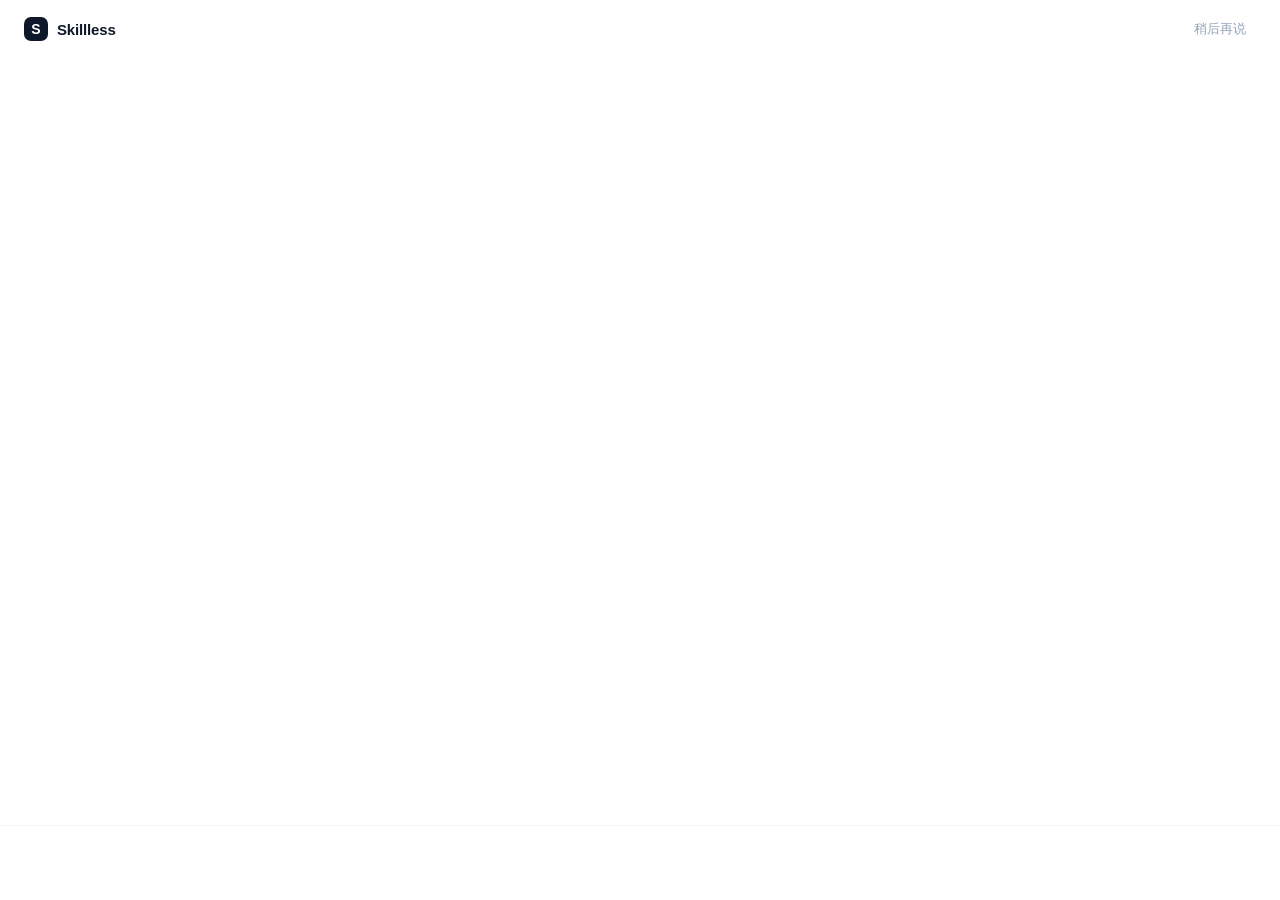
==== onboarding/index.html @ 5fedd44a "feat(onboarding): 7-step guided flow with refine/archive/ask animations Rewrite onboarding around th" ====
<!DOCTYPE html>
<html lang="zh-CN">
<head>
  <meta charset="UTF-8" />
  <meta name="viewport" content="width=device-width, initial-scale=1" />
  <title>Skillless · 上手</title>
  <link rel="stylesheet" href="styles.css" />
</head>
<body>
  <div class="app">
    <header class="topbar">
      <span class="logo">
        <span class="logo-mark">
          <img src="../assets/icon-128.png" alt=""
               onerror="this.parentNode.classList.add('no-img'); this.remove();" />
        </span>
        <span class="logo-name">Skillless</span>
      </span>
      <button type="button" class="btn-ghost" id="btn-cancel" title="稍后再设置">稍后再说</button>
    </header>

    <main class="stage" id="stage"></main>

    <footer class="foot">
      <div class="dots" id="dots"></div>
      <div class="actions" id="actions"></div>
    </footer>
  </div>
  <script src="app.js"></script>
</body>
</html>
---- onboarding/styles.css ----
/* =========================================================
 * Skillless · Onboarding
 * 白色主题，对齐 dashboard token：
 *   bg #fff · text #0f172a · muted #64748b · accent #0284c7 · border #e5e7eb
 * ========================================================= */

* { box-sizing: border-box; margin: 0; padding: 0; }

html, body {
  height: 100%;
  font-family: -apple-system, "PingFang SC", "Helvetica Neue", sans-serif;
  background: #ffffff;
  color: #0f172a;
  overflow: hidden;
  -webkit-font-smoothing: antialiased;
}

.app {
  display: flex;
  flex-direction: column;
  height: 100vh;
}

/* —— 顶栏 —— */
.topbar {
  display: flex;
  align-items: center;
  justify-content: space-between;
  padding: 14px 24px 10px;
  flex-shrink: 0;
}
.logo { display: inline-flex; align-items: center; gap: 9px; }
.logo-mark {
  display: inline-flex; align-items: center; justify-content: center;
  width: 24px; height: 24px;
  border-radius: 7px;
  overflow: hidden;
  background: transparent;
}
.logo-mark img {
  width: 100%; height: 100%;
  object-fit: contain;
  display: block;
}
/* 图未生成时的 fallback：黑底白 S */
.logo-mark.no-img {
  background: #0f172a;
  color: #fff;
  font-weight: 800;
  font-size: 14px;
}
.logo-mark.no-img::after { content: "S"; }
.logo-name {
  font-size: 15px;
  font-weight: 700;
  color: #0f172a;
  letter-spacing: -0.01em;
}

.btn-ghost {
  background: transparent;
  border: none;
  color: #94a3b8;
  font-size: 13px;
  cursor: pointer;
  padding: 6px 10px;
  border-radius: 8px;
}
.btn-ghost:hover { color: #0f172a; background: #f1f5f9; }

/* —— 内容区 —— */
.stage {
  flex: 1;
  overflow-y: auto;
  padding: 8px 32px 16px;
}

.foot {
  flex-shrink: 0;
  padding: 12px 24px 14px;
  border-top: 1px solid #f1f5f9;
}
.dots {
  display: flex;
  justify-content: center;
  gap: 6px;
  margin-bottom: 10px;
}
.dot {
  width: 6px; height: 6px;
  border-radius: 50%;
  background: #e5e7eb;
  transition: background 0.2s, transform 0.2s;
}
.dot.active { background: #0284c7; transform: scale(1.25); }
.dot.done   { background: #bae6fd; }

.actions {
  display: flex;
  justify-content: flex-end;
  align-items: center;
  gap: 10px;
  min-height: 38px;
}

/* —— 标题/正文 —— */
h2.title {
  font-size: 22px;
  font-weight: 700;
  margin-bottom: 6px;
  letter-spacing: -0.02em;
  color: #0f172a;
}
p.lead {
  font-size: 13.5px;
  color: #64748b;
  line-height: 1.6;
  margin-bottom: 18px;
}
.mt16 { margin-top: 16px; }
.mt24 { margin-top: 24px; }

/* —— 按钮 —— */
.btn {
  font-size: 13.5px;
  font-weight: 600;
  padding: 9px 18px;
  border-radius: 9px;
  border: 1px solid transparent;
  cursor: pointer;
  font-family: inherit;
  transition: background 0.12s, color 0.12s, border-color 0.12s, opacity 0.12s;
}
.btn:active { transform: translateY(0.5px); }
.btn:disabled { opacity: 0.4; cursor: not-allowed; }

.btn.primary {
  background: #0f172a;
  color: #ffffff;
  border-color: #0f172a;
}
.btn.primary:hover:not(:disabled) { background: #1f2937; border-color: #1f2937; }

.btn.ghost {
  background: transparent;
  color: #64748b;
  border-color: transparent;
}
.btn.ghost:hover { color: #0f172a; background: #f1f5f9; }

.btn.outline {
  background: #ffffff;
  color: #0f172a;
  border-color: #e5e7eb;
}
.btn.outline:hover { background: #f8fafc; border-color: #cbd5e1; }

.btn.big {
  padding: 12px 24px;
  font-size: 14.5px;
  border-radius: 11px;
  width: 100%;
}
.btn.err {
  background: #fef2f2;
  color: #b91c1c;
  border-color: #fecaca;
}

/* —— Step 1 · Welcome —— */
.welcome {
  text-align: center;
  padding: 40px 0 12px;
  animation: fade-up 0.4s ease both;
}
.welcome .hero-mark {
  width: 96px; height: 96px;
  margin: 0 auto 22px;
  border-radius: 22px;
  overflow: hidden;
  display: flex; align-items: center; justify-content: center;
  background: #ffffff;
  box-shadow: 0 8px 24px -8px rgba(15, 23, 42, 0.18);
}
.welcome .hero-mark img {
  width: 100%; height: 100%;
  object-fit: contain;
  display: block;
}
.welcome .hero-mark.no-img {
  background: linear-gradient(135deg, #0f172a 0%, #334155 100%);
  color: #fff;
  font-weight: 800;
  font-size: 44px;
}
.welcome .hero-mark.no-img::after { content: "S"; }
.welcome h2.title { font-size: 28px; margin-bottom: 10px; }
.welcome p.lead { font-size: 14.5px; max-width: 460px; margin: 0 auto; }

@keyframes fade-up {
  from { opacity: 0; transform: translateY(6px); }
  to   { opacity: 1; transform: translateY(0); }
}

/* =========================================================
 * Step 2 · 同问题 Agent 对比 + 三动作演示动画
 * ========================================================= */
.compare2 {
  display: grid;
  grid-template-columns: 1fr 1fr;
  gap: 14px;
  margin-top: 4px;
}
.compare2 .col {
  background: #ffffff;
  border: 1px solid #e5e7eb;
  border-radius: 14px;
  padding: 16px;
  display: flex;
  flex-direction: column;
  min-height: 300px;
  position: relative;
  overflow: hidden;
}
.compare2 .a-text { flex: 1; }
.compare2 .col.after {
  border-color: #bae6fd;
  background: linear-gradient(180deg, #f0f9ff 0%, #ffffff 60%);
}
.compare2 .col.after::after {
  content: "";
  position: absolute;
  inset: 0;
  border-radius: 14px;
  pointer-events: none;
  box-shadow: inset 0 0 0 1px rgba(2, 132, 199, 0.15);
}
.col-head {
  display: flex;
  align-items: center;
  gap: 8px;
  margin-bottom: 10px;
}
.tag {
  display: inline-flex;
  align-items: center;
  font-size: 11px;
  font-weight: 700;
  padding: 3px 9px;
  border-radius: 999px;
  letter-spacing: 0.02em;
}
.tag-bad  { background: #fee2e2; color: #b91c1c; }
.tag-good { background: #e0f2fe; color: #0369a1; }

.q-bubble {
  background: #f8fafc;
  border: 1px solid #e5e7eb;
  border-radius: 10px;
  padding: 9px 12px;
  font-size: 12.5px;
  color: #334155;
  margin-bottom: 12px;
  font-weight: 500;
}

.a-text {
  font-size: 13px;
  color: #475569;
  line-height: 1.6;
  white-space: pre-wrap;
}
.col.after .a-text {
  color: #0f172a;
}
.col.after .a-text strong {
  color: #0369a1;
  font-weight: 700;
}

/* —— 二级标题（怎么归档 / 还能做啥） —— */
h3.title-2 {
  font-size: 19px;
  font-weight: 700;
  color: #0f172a;
  letter-spacing: -0.02em;
  margin: 28px 0 4px;
}

.why-tail {
  margin-top: 22px;
  padding: 14px 18px;
  background: #f0f9ff;
  border: 1px solid #bae6fd;
  border-radius: 12px;
  font-size: 13.5px;
  color: #0c4a6e;
  line-height: 1.6;
}
.why-tail strong { color: #0284c7; }

/* —— 流程演示 stage —— */
.demo-stage {
  position: relative;
  background: #f8fafc;
  border: 1px solid #e5e7eb;
  border-radius: 14px;
  padding: 18px;
  height: 260px;
  overflow: hidden;
  margin-top: 4px;
}

.demo-replay-wrap {
  display: flex;
  justify-content: flex-end;
  margin-top: 8px;
}
.demo-replay {
  font-size: 12px;
  color: #0284c7;
  cursor: pointer;
  background: transparent;
  border: none;
  font-family: inherit;
  padding: 4px 10px;
  border-radius: 6px;
}
.demo-replay:hover { color: #075985; background: #e0f2fe; }

/* ① 原文卡 */
.demo-source {
  position: absolute;
  inset: 18px 18px auto 18px;
  background: #ffffff;
  border: 1px solid #e5e7eb;
  border-radius: 10px;
  padding: 12px 14px;
  font-size: 12px;
  line-height: 1.6;
  color: #334155;
  box-shadow: 0 1px 0 rgba(15, 23, 42, 0.02);
  z-index: 1;
}
.demo-source .src-line {
  display: block;
  position: relative;
  border-radius: 3px;
  padding: 0 2px;
  transition: background 0.25s;
}

/* 模拟胶囊本体：三态合一（thinking / result / feedback 由动画时间轴切换） */
.demo-capsule {
  position: absolute;
  left: 50%;
  bottom: 18px;
  transform: translate(-50%, 12px);
  width: 340px;
  height: 152px;
  background: #0f172a;
  color: #f8fafc;
  border-radius: 14px;
  font-size: 12px;
  box-shadow: 0 12px 30px -10px rgba(15, 23, 42, 0.45);
  opacity: 0;
  z-index: 2;
}

/* 三态都是同一个胶囊内的子层；
   关键：用 visibility/opacity 切换而不是 display，
   这样 .cap-l1..l4 这类子动画时序不会因父元素 display:none 被截断/重启。
   三态绝对定位重叠在胶囊体内，避免占位互相挤压。 */
.cap-thinking,
.cap-result,
.cap-feedback {
  visibility: hidden;
  opacity: 0;
  position: absolute;
  inset: 0;
  padding: 10px 14px;
  box-sizing: border-box;
}
.cap-thinking {
  display: flex;
  align-items: center;
  gap: 8px;
  font-size: 12.5px;
  color: #e2e8f0;
  padding: 2px 0;
}
.cap-result { display: block; }
.cap-feedback { display: block; }
.cap-spin {
  width: 12px; height: 12px;
  border-radius: 50%;
  border: 2px solid rgba(255,255,255,0.18);
  border-top-color: #38bdf8;
  animation: spin 0.8s linear infinite;
  flex-shrink: 0;
}
@keyframes spin { to { transform: rotate(360deg); } }

.cap-result .cap-head {
  display: flex;
  align-items: center;
  gap: 6px;
  font-size: 11.5px;
  color: #cbd5e1;
  margin-bottom: 6px;
}
.cap-result .cap-i {
  display: inline-flex; align-items: center; justify-content: center;
  width: 14px; height: 14px;
  border-radius: 50%;
  background: #38bdf8;
  color: #0c1f33;
  font-style: italic;
  font-weight: 800;
  font-size: 10px;
}
.cap-result .cap-title { font-weight: 600; color: #f1f5f9; }
.cap-result .cap-target {
  margin-left: auto;
  color: #94a3b8;
  font-size: 11px;
}
.cap-result .cap-body {
  font-size: 12px;
  line-height: 1.55;
  color: #f8fafc;
  min-height: 1.55em;
  margin-bottom: 8px;
}
.cap-result .cap-typed {
  display: inline-block;
  overflow: hidden;
  white-space: nowrap;
  max-width: 0;
  vertical-align: bottom;
}
/* 结构化精简：4 行 block 排版，每行错峰渐入 */
.cap-result .cap-typed-md {
  display: block;
  font-size: 12px;
  line-height: 1.6;
}
.cap-row {
  display: block;
  opacity: 0;
  transform: translateY(3px);
}
.cap-row strong {
  color: #38bdf8;
  font-weight: 700;
}
.cap-row .cap-sub {
  color: #cbd5e1;
  font-size: 11.5px;
  display: block;
  padding-left: 16px;
}
/* 错峰淡入：父元素 cap-result 在 25%-62% 可见（2.25-5.58s）
   4 行依次在这段窗口内淡入并保持，由父元素 visibility 统一收尾 */
.demo-stage.run .cap-l1 { animation: line-in 9s ease-out infinite; animation-delay: 0s;    }
.demo-stage.run .cap-l2 { animation: line-in 9s ease-out infinite; animation-delay: 0.20s; }
.demo-stage.run .cap-l3 { animation: line-in 9s ease-out infinite; animation-delay: 0.40s; }
.demo-stage.run .cap-l4 { animation: line-in 9s ease-out infinite; animation-delay: 0.60s; }
@keyframes line-in {
  0%, 22%   { opacity: 0; transform: translateY(4px); }
  28%, 100% { opacity: 1; transform: translateY(0); }
}
.cap-result .cap-cursor {
  display: inline-block;
  width: 2px; height: 12px;
  background: #38bdf8;
  vertical-align: -2px;
  margin-left: 1px;
  animation: blink 0.8s step-end infinite;
}
@keyframes blink { 50% { opacity: 0; } }
.cap-result .cap-actions {
  display: flex; gap: 6px;
  font-size: 11px;
}
.cap-result .cap-btn {
  background: rgba(255,255,255,0.08);
  border-radius: 5px;
  padding: 3px 8px;
  color: #cbd5e1;
}
.cap-result .cap-btn.primary {
  background: #ffffff;
  color: #0f172a;
  font-weight: 600;
  transition: transform 0.2s, box-shadow 0.2s;
}

/* feedback：胶囊本身变 ✓ 已写入（跟真实工具一致，不另起 toast） */
.cap-feedback {
  display: none;
  align-items: center;
  gap: 10px;
  padding: 4px 2px;
  font-size: 13px;
  color: #f1f5f9;
}
.cap-ok {
  display: inline-flex; align-items: center; justify-content: center;
  width: 22px; height: 22px;
  border-radius: 50%;
  background: #22c55e;
  color: #052e16;
  font-weight: 900;
  font-size: 12px;
}

/* phase 标签 */
.demo-phase {
  position: absolute;
  top: 8px; right: 12px;
  font-size: 10.5px;
  font-weight: 700;
  letter-spacing: 0.06em;
  color: #94a3b8;
  text-transform: uppercase;
  z-index: 4;
}
.demo-phase .ph {
  display: inline-block;
  margin-left: 6px;
  padding: 1px 7px;
  border-radius: 999px;
  background: #e5e7eb;
  color: #64748b;
  transition: all 0.25s;
}

/* ===============================================================
 * 动画时间轴（总 9s loop）：
 *   0.0–1.4s  Phase ① 选中：三行依次染蓝
 *   1.4–2.2s  胶囊升起 + Thinking
 *   2.2–5.0s  Phase ② 结构化：原文淡化，胶囊吐结构化结果（带粗体 / 列表）
 *   5.0–5.6s  Phase ③ 归档：胶囊"📥 归档"按钮被按下
 *   5.6–7.4s  胶囊缩成小包裹 → 飞向右下文件夹
 *   7.0–7.8s  文件夹弹一下 + +1 角标
 *   7.8–9.0s  复位
 * =============================================================== */

/* ① 选中：三行依次染蓝 */
.demo-stage.run .src-line.sel-1 { animation: hl 9s ease-in-out infinite; animation-delay: 0s; }
.demo-stage.run .src-line.sel-2 { animation: hl 9s ease-in-out infinite; animation-delay: 0.18s; }
.demo-stage.run .src-line.sel-3 { animation: hl 9s ease-in-out infinite; animation-delay: 0.36s; }
@keyframes hl {
  0%, 3%    { background: transparent; }
  6%, 16%   { background: rgba(2, 132, 199, 0.22); }
  18%, 100% { background: transparent; }
}

/* 原文卡：精简期间淡化，归档期间彻底退场（视觉上"被吃掉") */
.demo-stage.run .demo-source { animation: src-shrink 9s ease-in-out infinite; }
@keyframes src-shrink {
  0%, 14%   { transform: scale(1) translateY(0);   opacity: 1;   }
  22%, 60%  { transform: scale(0.96) translateY(-2px); opacity: 0.5; }
  68%, 92%  { transform: scale(0.92) translateY(-6px); opacity: 0.18; }
  98%, 100% { transform: scale(1) translateY(0);   opacity: 1;   }
}

/* 胶囊升起 / 缩成包裹 */
.demo-stage.run .demo-capsule { animation: cap-rise 9s ease-in-out infinite; }
@keyframes cap-rise {
  0%, 14%   { opacity: 0; transform: translate(-50%, 16px) scale(1); }
  18%, 56%  { opacity: 1; transform: translate(-50%, 0)    scale(1); }
  62%, 64%  { opacity: 1; transform: translate(-50%, 0)    scale(0.94); }
  68%, 100% { opacity: 0; transform: translate(-50%, 0)    scale(0.6); }
}

/* Phase 2a Thinking：14%–22%
   关键：不用 display 切换（会暂停子动画并截断 line-in 时序），
   用 visibility + opacity，让所有子动画连续运行。 */
.demo-stage.run .cap-thinking { animation: cap-thinking-show 9s ease-in-out infinite; }
@keyframes cap-thinking-show {
  0%, 14%   { visibility: hidden;  opacity: 0; }
  17%, 22%  { visibility: visible; opacity: 1; }
  23%, 100% { visibility: hidden;  opacity: 0; }
}

/* Phase 2b Result：22%–62%（结构化结果渐入 + 按钮可见） */
.demo-stage.run .cap-result { animation: cap-result-show 9s ease-in-out infinite; }
@keyframes cap-result-show {
  0%, 22%   { visibility: hidden;  opacity: 0; }
  25%, 62%  { visibility: visible; opacity: 1; }
  64%, 100% { visibility: hidden;  opacity: 0; }
}

/* 结构化结果：4 行 line-in 错峰渐入（见上方 .cap-l1/2/3/4 规则） */

/* Phase ③ 归档按钮按下：56%–62% */
.demo-stage.run .cap-btn.primary { animation: btn-press 9s ease-in-out infinite; }
@keyframes btn-press {
  0%, 54%   { transform: scale(1); box-shadow: 0 0 0 0 rgba(56,189,248,0); }
  58%, 62%  { transform: scale(0.92); box-shadow: 0 0 0 5px rgba(56,189,248,0.5); }
  66%, 100% { transform: scale(1); box-shadow: 0 0 0 0 rgba(56,189,248,0); }
}

/* 飞行包裹：从胶囊位置（中下） → 右下文件夹位置 */
.demo-stage.run .demo-parcel { animation: parcel-fly 9s ease-in-out infinite; }
@keyframes parcel-fly {
  0%, 62%   { opacity: 0; transform: translate(-50%, -20px) scale(0.6); }
  66%       { opacity: 1; transform: translate(-50%, -20px) scale(0.95); }
  78%       { opacity: 1; transform: translate(70px, 50px)  scale(0.7); }
  82%, 100% { opacity: 0; transform: translate(70px, 50px)  scale(0.4); }
}

/* 文件夹：被包裹命中时弹一下 */
.demo-stage.run .folder-shape { animation: folder-pop 9s ease-in-out infinite; }
@keyframes folder-pop {
  0%, 76%   { transform: scale(1); }
  80%, 84%  { transform: scale(1.12); }
  88%, 100% { transform: scale(1); }
}
.demo-stage.run .folder-badge { animation: badge-pop 9s ease-in-out infinite; }
@keyframes badge-pop {
  0%, 78%   { opacity: 0; transform: scale(0.4); }
  82%, 95%  { opacity: 1; transform: scale(1); }
  97%, 100% { opacity: 0; transform: scale(0.4); }
}

/* phase chip 高亮 */
.demo-stage.run .ph-1 { animation: ph-light 9s linear infinite; }
.demo-stage.run .ph-2 { animation: ph-light 9s linear infinite; animation-delay: 1.4s; }
.demo-stage.run .ph-3 { animation: ph-light 9s linear infinite; animation-delay: 5.0s; }
@keyframes ph-light {
  0%, 100% { background: #e5e7eb; color: #64748b; }
  1%, 14%  { background: #0284c7; color: #ffffff; }
}

/* ============ Phase ③ 视觉元素：飞行包裹 + 文件夹 ============ */
.demo-parcel {
  position: absolute;
  left: 50%;
  bottom: 60px;
  background: #ffffff;
  border: 1px solid #bae6fd;
  border-radius: 8px;
  padding: 4px 9px;
  font-size: 11.5px;
  font-weight: 600;
  color: #0369a1;
  box-shadow: 0 4px 14px -4px rgba(2, 132, 199, 0.35);
  display: flex;
  align-items: center;
  gap: 5px;
  opacity: 0;
  transform: translate(-50%, -20px) scale(0.6);
  z-index: 3;
  white-space: nowrap;
}
.demo-parcel .parcel-ico { font-size: 13px; }

.demo-folder {
  position: absolute;
  right: 20px;
  bottom: 16px;
  z-index: 2;
}
.folder-shape {
  position: relative;
  display: flex;
  flex-direction: column;
  align-items: center;
  gap: 2px;
  transform-origin: center bottom;
}
.folder-emoji { font-size: 36px; line-height: 1; }
.folder-name {
  font-size: 11px;
  color: #475569;
  font-weight: 600;
}
.folder-badge {
  position: absolute;
  top: -2px;
  right: -8px;
  background: #16a34a;
  color: #ffffff;
  font-size: 10px;
  font-weight: 800;
  padding: 1px 6px;
  border-radius: 999px;
  opacity: 0;
  transform: scale(0.4);
  box-shadow: 0 2px 6px -1px rgba(22, 163, 74, 0.45);
}

/* ============ Step 2 · 精简专用 stage（只做 复制→精简） ============ */
.refine-stage.run .demo-capsule {
  animation: refine-cap-rise 8s ease-in-out infinite;
}
@keyframes refine-cap-rise {
  0%, 14%   { opacity: 0; transform: translate(-50%, 16px) scale(1); }
  18%, 86%  { opacity: 1; transform: translate(-50%, 0)    scale(1); }
  94%, 100% { opacity: 0; transform: translate(-50%, 0)    scale(1); }
}
.refine-stage.run .demo-source {
  animation: refine-src 8s ease-in-out infinite;
}
@keyframes refine-src {
  0%, 14%   { opacity: 1; transform: scale(1) translateY(0); }
  22%, 78%  { opacity: 0.42; transform: scale(0.96) translateY(-2px); }
  94%, 100% { opacity: 1; transform: scale(1) translateY(0); }
}
.refine-stage.run .cap-thinking {
  animation: refine-thinking 8s ease-in-out infinite;
}
@keyframes refine-thinking {
  0%, 14%   { visibility: hidden; opacity: 0; }
  17%, 22%  { visibility: visible; opacity: 1; }
  24%, 100% { visibility: hidden; opacity: 0; }
}
.refine-stage.run .cap-result {
  animation: refine-result-show 8s ease-in-out infinite;
}
@keyframes refine-result-show {
  0%, 22%   { visibility: hidden; opacity: 0; }
  25%, 84%  { visibility: visible; opacity: 1; }
  90%, 100% { visibility: hidden; opacity: 0; }
}
.refine-stage.run .cap-l1 { animation: refine-line-in 8s ease-out infinite; animation-delay: 0s; }
.refine-stage.run .cap-l2 { animation: refine-line-in 8s ease-out infinite; animation-delay: 0.18s; }
.refine-stage.run .cap-l3 { animation: refine-line-in 8s ease-out infinite; animation-delay: 0.36s; }
.refine-stage.run .cap-l4 { animation: refine-line-in 8s ease-out infinite; animation-delay: 0.54s; }
@keyframes refine-line-in {
  0%, 22%   { opacity: 0; transform: translateY(4px); }
  28%, 100% { opacity: 1; transform: translateY(0); }
}
.refine-stage.run .ph-1 { animation: refine-ph 8s linear infinite; }
.refine-stage.run .ph-2 { animation: refine-ph 8s linear infinite; animation-delay: 1.4s; }
@keyframes refine-ph {
  0%, 100% { background: #e5e7eb; color: #64748b; }
  1%, 16%  { background: #0284c7; color: #ffffff; }
}

/* ============ Step 4 · 提问动画 stage ============ */
.ask-stage {
  position: relative;
  background: #f8fafc;
  border: 1px solid #e5e7eb;
  border-radius: 14px;
  padding: 18px;
  height: 280px;
  overflow: hidden;
  margin-top: 4px;
}
.ask-phase {
  position: absolute;
  top: 8px; right: 12px;
  font-size: 10.5px;
  font-weight: 700;
  letter-spacing: 0.06em;
  color: #94a3b8;
  z-index: 4;
}
.ask-phase .aph {
  display: inline-block;
  margin-left: 6px;
  padding: 1px 7px;
  border-radius: 999px;
  background: #e5e7eb;
  color: #64748b;
}
.ask-source {
  position: absolute;
  top: 18px; left: 18px; right: 18px;
  z-index: 1;
}
.ask-chat-label {
  font-size: 10.5px;
  font-weight: 600;
  color: #94a3b8;
  margin-bottom: 6px;
  letter-spacing: 0.04em;
}
.ask-q-bubble {
  background: #ffffff;
  border: 1px solid #e5e7eb;
  border-radius: 10px;
  padding: 12px 14px;
  font-size: 13px;
  color: #0f172a;
  box-shadow: 0 1px 0 rgba(15, 23, 42, 0.02);
}
.ask-q-text {
  display: block;
  border-radius: 4px;
  padding: 0 2px;
}
.ask-copy-badge {
  position: absolute;
  top: 0; right: 0;
  font-size: 11px;
  font-weight: 600;
  color: #0369a1;
  background: #e0f2fe;
  border: 1px solid #bae6fd;
  border-radius: 6px;
  padding: 3px 8px;
  opacity: 0;
  transform: translateY(-4px);
}
.ask-md-chip {
  position: absolute;
  left: 18px;
  bottom: 88px;
  display: flex;
  align-items: center;
  gap: 5px;
  font-size: 11px;
  font-weight: 600;
  color: #0369a1;
  background: #ffffff;
  border: 1px solid #bae6fd;
  border-radius: 8px;
  padding: 4px 10px;
  opacity: 0;
  z-index: 2;
  box-shadow: 0 2px 8px -2px rgba(2, 132, 199, 0.2);
}
.ask-md-ico { font-size: 12px; }

.ask-capsule {
  position: absolute;
  left: 50%;
  bottom: 16px;
  transform: translate(-50%, 12px);
  width: 340px;
  min-height: 120px;
  background: #0f172a;
  color: #f8fafc;
  border-radius: 14px;
  font-size: 12px;
  box-shadow: 0 12px 30px -10px rgba(15, 23, 42, 0.45);
  opacity: 0;
  z-index: 3;
}
.ask-idle,
.ask-thinking,
.ask-answer {
  visibility: hidden;
  opacity: 0;
  position: absolute;
  inset: 0;
  padding: 12px 14px;
  box-sizing: border-box;
}
.ask-idle {
  display: flex;
  align-items: center;
  justify-content: space-between;
  gap: 10px;
}
.ask-cap-title { font-weight: 600; color: #f1f5f9; font-size: 13px; }
.ask-btn {
  background: rgba(255,255,255,0.08);
  border-radius: 6px;
  padding: 5px 12px;
  color: #cbd5e1;
  font-size: 11.5px;
  white-space: nowrap;
}
.ask-btn.primary {
  background: #ffffff;
  color: #0f172a;
  font-weight: 600;
}
.ask-thinking {
  display: flex;
  align-items: center;
  gap: 8px;
  font-size: 12.5px;
  color: #e2e8f0;
}
.ask-answer { display: block; }
.ask-ans-head { margin-bottom: 8px; }
.ask-ans-tag {
  font-size: 10.5px;
  font-weight: 700;
  color: #38bdf8;
  background: rgba(56, 189, 248, 0.12);
  padding: 2px 8px;
  border-radius: 4px;
}
.ask-ans-body { font-size: 12px; line-height: 1.6; }
.ask-ans-row {
  display: block;
  opacity: 0;
  transform: translateY(4px);
  margin-bottom: 4px;
}
.ask-ans-row strong { color: #38bdf8; font-weight: 700; }

/* 提问动画时间轴（8s loop） */
.ask-stage.run .ask-q-text { animation: ask-hl 8s ease-in-out infinite; }
@keyframes ask-hl {
  0%, 4%    { background: transparent; }
  8%, 22%   { background: rgba(2, 132, 199, 0.18); }
  26%, 100% { background: transparent; }
}
.ask-stage.run .ask-copy-badge { animation: ask-copy-in 8s ease-out infinite; }
@keyframes ask-copy-in {
  0%, 10%   { opacity: 0; transform: translateY(-4px); }
  16%, 78%  { opacity: 1; transform: translateY(0); }
  88%, 100% { opacity: 0; transform: translateY(-4px); }
}
.ask-stage.run .ask-capsule { animation: ask-cap-rise 8s ease-in-out infinite; }
@keyframes ask-cap-rise {
  0%, 18%   { opacity: 0; transform: translate(-50%, 16px); }
  24%, 88%  { opacity: 1; transform: translate(-50%, 0); }
  96%, 100% { opacity: 0; transform: translate(-50%, 16px); }
}
.ask-stage.run .ask-idle { animation: ask-idle-show 8s ease-in-out infinite; }
@keyframes ask-idle-show {
  0%, 22%   { visibility: hidden; opacity: 0; }
  26%, 36%  { visibility: visible; opacity: 1; }
  40%, 100% { visibility: hidden; opacity: 0; }
}
.ask-stage.run .ask-btn.primary { animation: ask-btn-press 8s ease-in-out infinite; }
@keyframes ask-btn-press {
  0%, 32%   { transform: scale(1); box-shadow: 0 0 0 0 rgba(56,189,248,0); }
  36%, 40%  { transform: scale(0.92); box-shadow: 0 0 0 5px rgba(56,189,248,0.45); }
  44%, 100% { transform: scale(1); box-shadow: 0 0 0 0 rgba(56,189,248,0); }
}
.ask-stage.run .ask-thinking { animation: ask-thinking-show 8s ease-in-out infinite; }
@keyframes ask-thinking-show {
  0%, 38%   { visibility: hidden; opacity: 0; }
  42%, 50%  { visibility: visible; opacity: 1; }
  54%, 100% { visibility: hidden; opacity: 0; }
}
.ask-stage.run .ask-answer { animation: ask-answer-show 8s ease-in-out infinite; }
@keyframes ask-answer-show {
  0%, 50%   { visibility: hidden; opacity: 0; }
  54%, 86%  { visibility: visible; opacity: 1; }
  92%, 100% { visibility: hidden; opacity: 0; }
}
.ask-stage.run .ask-md-chip { animation: ask-md-in 8s ease-out infinite; }
@keyframes ask-md-in {
  0%, 48%   { opacity: 0; transform: translateY(6px); }
  54%, 84%  { opacity: 1; transform: translateY(0); }
  92%, 100% { opacity: 0; transform: translateY(6px); }
}
.ask-stage.run .ask-ar1 { animation: ask-ans-line 8s ease-out infinite; animation-delay: 0s; }
.ask-stage.run .ask-ar2 { animation: ask-ans-line 8s ease-out infinite; animation-delay: 0.2s; }
.ask-stage.run .ask-ar3 { animation: ask-ans-line 8s ease-out infinite; animation-delay: 0.4s; }
@keyframes ask-ans-line {
  0%, 52%   { opacity: 0; transform: translateY(4px); }
  58%, 100% { opacity: 1; transform: translateY(0); }
}
.ask-stage.run .aph-1 { animation: ask-ph 8s linear infinite; }
.ask-stage.run .aph-2 { animation: ask-ph 8s linear infinite; animation-delay: 2.0s; }
.ask-stage.run .aph-3 { animation: ask-ph 8s linear infinite; animation-delay: 4.0s; }
@keyframes ask-ph {
  0%, 100% { background: #e5e7eb; color: #64748b; }
  1%, 14%  { background: #0284c7; color: #ffffff; }
}
.ask-stage.run .ask-capsule {
  min-height: 140px;
}

/* ============ 「除了归档还能做啥」4 个能力卡 ============ */
.capa-grid {
  margin-top: 14px;
  display: grid;
  grid-template-columns: repeat(4, 1fr);
  gap: 10px;
}
.capa-grid-3 {
  grid-template-columns: repeat(3, 1fr);
}
.capa-card {
  background: #ffffff;
  border: 1px solid #e5e7eb;
  border-radius: 12px;
  padding: 12px 14px;
}
.capa-card-primary {
  border-color: #bae6fd;
  background: linear-gradient(180deg, #f0f9ff 0%, #ffffff 70%);
}
.capa-ico {
  font-size: 18px;
  display: block;
  margin-bottom: 6px;
}
.capa-title {
  font-size: 13px;
  font-weight: 700;
  color: #0f172a;
  margin-bottom: 3px;
}
.capa-desc {
  font-size: 11.5px;
  color: #64748b;
  line-height: 1.5;
}
@media (max-width: 720px) {
  .capa-grid,
  .capa-grid-3 { grid-template-columns: 1fr; }
}

/* =========================================================
 * Step 3 · 选 .md（一步：选完即关）
 * ========================================================= */
.pick-zone {
  display: flex;
  flex-direction: column;
  gap: 12px;
}
.pick-primary {
  width: 100%;
  background: #ffffff;
  border: 1.5px dashed #cbd5e1;
  border-radius: 14px;
  padding: 22px 18px;
  display: flex;
  align-items: center;
  gap: 16px;
  cursor: pointer;
  transition: border-color 0.15s, background 0.15s;
  text-align: left;
  font-family: inherit;
}
.pick-primary:hover {
  border-color: #0284c7;
  background: #f0f9ff;
}
.pick-primary .pp-ico {
  width: 44px; height: 44px;
  border-radius: 11px;
  background: #0f172a;
  color: #fff;
  display: flex; align-items: center; justify-content: center;
  font-size: 22px;
  flex-shrink: 0;
}
.pick-primary .pp-text { flex: 1; }
.pick-primary .pp-title {
  font-size: 14.5px;
  font-weight: 600;
  color: #0f172a;
  margin-bottom: 3px;
}
.pick-primary .pp-desc {
  font-size: 12.5px;
  color: #64748b;
}
.pick-primary .pp-arrow {
  font-size: 18px;
  color: #cbd5e1;
}
.pick-primary:hover .pp-arrow { color: #0284c7; }

.pick-secondary {
  display: flex;
  align-items: center;
  gap: 6px;
  font-size: 12.5px;
  color: #64748b;
  margin-top: 2px;
}
.pick-secondary button.linkish {
  background: transparent;
  border: none;
  color: #0284c7;
  cursor: pointer;
  font-size: 12.5px;
  padding: 0;
  font-family: inherit;
}
.pick-secondary button.linkish:hover { color: #075985; text-decoration: underline; }

/* 选完后的结果卡 */
.picked-card {
  border: 1px solid #bae6fd;
  background: linear-gradient(180deg, #f0f9ff 0%, #ffffff 80%);
  border-radius: 14px;
  padding: 18px 20px;
  display: none;
  animation: fade-up 0.3s ease both;
}
.picked-card.show { display: block; }
.picked-card .pk-head {
  display: flex;
  align-items: center;
  gap: 10px;
  margin-bottom: 14px;
}
.picked-card .pk-tick {
  width: 26px; height: 26px;
  border-radius: 50%;
  background: #0284c7;
  color: #fff;
  display: flex; align-items: center; justify-content: center;
  font-weight: 800;
}
.picked-card .pk-title {
  font-size: 14.5px;
  font-weight: 700;
  color: #0f172a;
}
.picked-card .pk-line {
  display: flex;
  gap: 12px;
  padding: 7px 0;
  font-size: 13px;
  border-top: 1px dashed #e5e7eb;
}
.picked-card .pk-line:first-of-type { border-top: none; }
.picked-card .pk-k {
  width: 78px;
  color: #64748b;
  flex-shrink: 0;
}
.picked-card .pk-v {
  color: #0f172a;
  font-family: ui-monospace, Menlo, monospace;
  font-size: 12.5px;
  word-break: break-all;
}
.picked-card .pk-actions {
  display: flex;
  gap: 8px;
  margin-top: 14px;
}
.picked-card.err {
  border-color: #fecaca;
  background: linear-gradient(180deg, #fef2f2 0%, #ffffff 80%);
}
.picked-card.err .pk-tick { background: #dc2626; }

/* 新建文件 inline 表单 */
.new-md-form {
  display: none;
  margin-top: 10px;
  padding: 14px 16px;
  background: #f8fafc;
  border: 1px solid #e5e7eb;
  border-radius: 12px;
}
.new-md-form.show { display: block; animation: fade-up 0.25s ease both; }
.new-md-form .nm-label {
  font-size: 12px;
  color: #64748b;
  margin-bottom: 6px;
  display: block;
}
.new-md-form .nm-row {
  display: flex;
  gap: 8px;
}
.new-md-form input {
  flex: 1;
  padding: 9px 11px;
  border-radius: 8px;
  border: 1px solid #e5e7eb;
  background: #ffffff;
  color: #0f172a;
  font-size: 13.5px;
  font-family: inherit;
  outline: none;
}
.new-md-form input:focus { border-color: #0284c7; }

/* =========================================================
 * Step 3 · Try & Hotkey
 * ========================================================= */
.hk-card {
  background: #ffffff;
  border: 1px solid #e5e7eb;
  border-radius: 14px;
  padding: 16px 18px;
  margin-bottom: 16px;
}
.hk-row {
  display: flex;
  align-items: center;
  gap: 16px;
}
.hk-meta { flex: 1; }
.hk-label {
  font-size: 14px;
  font-weight: 600;
  color: #0f172a;
  margin-bottom: 4px;
}
.hk-hint {
  font-size: 12px;
  color: #64748b;
}
.hk-hint kbd {
  display: inline-block;
  background: #f1f5f9;
  border: 1px solid #e5e7eb;
  border-bottom-width: 2px;
  color: #0f172a;
  padding: 0 5px;
  border-radius: 4px;
  font-family: -apple-system, "PingFang SC", "Helvetica Neue", sans-serif;
  font-size: 11px;
  font-weight: 600;
  margin: 0 1px;
}
.hk-input {
  min-width: 180px;
  padding: 11px 14px;
  background: #f8fafc;
  border: 1.5px solid #e5e7eb;
  border-radius: 10px;
  color: #0f172a;
  font-size: 13.5px;
  cursor: pointer;
  text-align: center;
  transition: border-color 0.15s, background 0.15s;
  font-family: inherit;
}
.hk-input:hover  { border-color: #cbd5e1; }
.hk-input:focus  { outline: none; border-color: #0284c7; background: #ffffff; }
.hk-input.capturing {
  border-color: #0284c7;
  background: #f0f9ff;
  animation: hk-pulse 1.2s ease-in-out infinite;
}
@keyframes hk-pulse {
  0%, 100% { box-shadow: 0 0 0 0 rgba(2,132,199,0.35); }
  50%      { box-shadow: 0 0 0 5px rgba(2,132,199,0); }
}
.hk-input[data-empty="true"] #hk-input-text { color: #94a3b8; font-size: 13px; }
.hk-input kbd {
  display: inline-block;
  background: #ffffff;
  border: 1px solid #cbd5e1;
  border-bottom-width: 2px;
  color: #0f172a;
  padding: 1px 8px;
  border-radius: 5px;
  font-family: -apple-system, "PingFang SC", sans-serif;
  font-weight: 700;
  font-size: 13px;
}
.hk-plus {
  display: inline-block;
  margin: 0 4px;
  color: #94a3b8;
  font-size: 11px;
}
.hk-status {
  margin-top: 10px;
  font-size: 12px;
  min-height: 16px;
  color: transparent;
}
.hk-status.ok  { color: #15803d; }
.hk-status.err { color: #b91c1c; }

.hk-actions {
  margin-top: 10px;
  display: flex;
  gap: 8px;
  flex-wrap: wrap;
}
.hk-warn {
  margin-top: 8px;
  font-size: 12px;
  color: #92400e;
  line-height: 1.55;
}
.hk-warn:empty { display: none; }
.hk-warn-i {
  display: inline-block;
  width: 16px; height: 16px;
  border-radius: 50%;
  background: #f59e0b;
  color: #ffffff;
  font-weight: 700;
  font-size: 11px;
  line-height: 16px;
  text-align: center;
  margin-right: 6px;
  vertical-align: -2px;
}

.btn.small {
  padding: 6px 12px;
  font-size: 12px;
  border-radius: 8px;
}
.btn.ghost {
  background: #ffffff;
  border: 1px solid #cbd5e1;
  color: #334155;
}
.btn.ghost:hover { border-color: #94a3b8; background: #f8fafc; }

.hk-diag {
  margin-top: 14px;
  padding: 12px 14px;
  background: #f8fafc;
  border: 1px solid #e2e8f0;
  border-radius: 10px;
}
.hk-diag-title {
  font-size: 12px;
  font-weight: 600;
  color: #475569;
  margin-bottom: 8px;
  letter-spacing: 0.02em;
}
.hk-diag-row {
  display: flex;
  align-items: center;
  gap: 10px;
  padding: 5px 0;
  font-size: 12.5px;
  color: #475569;
  transition: background 0.2s ease;
  border-radius: 6px;
}
.hk-diag-dot {
  width: 8px;
  height: 8px;
  border-radius: 50%;
  background: #cbd5e1;
  flex-shrink: 0;
  transition: background 0.18s ease, box-shadow 0.18s ease;
}
.hk-diag-row[data-state="wait"]  .hk-diag-dot { background: #cbd5e1; }
.hk-diag-row[data-state="ok"]    .hk-diag-dot { background: #22c55e; }
.hk-diag-row[data-state="ok"]    { color: #166534; }
.hk-diag-row[data-state="fresh"] .hk-diag-dot {
  background: #22c55e;
  box-shadow: 0 0 0 4px rgba(34,197,94,0.20);
}
.hk-diag-row[data-state="fresh"] {
  color: #166534;
  background: #f0fdf4;
  padding-left: 8px;
  padding-right: 8px;
}
.hk-diag-row[data-state="err"]   .hk-diag-dot { background: #ef4444; }
.hk-diag-row[data-state="err"]   { color: #b91c1c; }

.hk-diag-hint {
  margin-top: 8px;
  font-size: 12px;
  line-height: 1.6;
  color: #475569;
}
.hk-diag-hint:empty { display: none; }
.hk-diag-hint.err  { color: #b91c1c; }
.hk-diag-hint.warn { color: #92400e; }
.hk-diag-hint.ok   { color: #166534; }

.try-card {
  background: #f8fafc;
  border: 1px solid #e5e7eb;
  border-radius: 14px;
  padding: 16px 18px;
}
.tc-head {
  display: flex;
  align-items: center;
  gap: 10px;
  font-size: 13.5px;
  font-weight: 600;
  color: #0f172a;
  margin-bottom: 10px;
}
.tc-step {
  display: inline-flex;
  align-items: center;
  justify-content: center;
  width: 22px; height: 22px;
  border-radius: 50%;
  background: #0f172a;
  color: #ffffff;
  font-size: 12px;
  font-weight: 700;
}
.tc-sample {
  background: #ffffff;
  border: 1px solid #e5e7eb;
  border-radius: 10px;
  padding: 12px 14px;
  font-size: 12.5px;
  line-height: 1.6;
  color: #334155;
  white-space: pre-wrap;
  font-family: -apple-system, "PingFang SC", sans-serif;
  margin-bottom: 12px;
  max-height: 100px;
  overflow-y: auto;
}
.tc-actions {
  display: flex;
  gap: 10px;
  margin-bottom: 10px;
  flex-wrap: wrap;
}
.tc-actions .btn.done {
  background: #dcfce7;
  color: #15803d;
  border-color: #bbf7d0;
}
.tc-note {
  font-size: 11.5px;
  color: #94a3b8;
  line-height: 1.6;
}
.tc-note strong { color: #475569; }

/* =========================================================
 * Step 4 · API Key（前后差异对比 + 输入框）
 * ========================================================= */
.api-compare {
  display: grid;
  grid-template-columns: 1fr 1fr;
  gap: 14px;
  margin-bottom: 18px;
}
.api-col {
  border-radius: 14px;
  padding: 16px;
  background: #ffffff;
  border: 1px solid #e5e7eb;
}
.api-col-on {
  border-color: #bae6fd;
  background: linear-gradient(180deg, #f0f9ff 0%, #ffffff 70%);
  position: relative;
}
.api-col-on::after {
  content: "";
  position: absolute;
  inset: 0;
  border-radius: 14px;
  pointer-events: none;
  box-shadow: inset 0 0 0 1px rgba(2, 132, 199, 0.15);
}
.api-col-head {
  display: flex;
  align-items: center;
  gap: 8px;
  margin-bottom: 12px;
}
.api-dot {
  width: 22px; height: 22px;
  border-radius: 50%;
  display: inline-flex; align-items: center; justify-content: center;
  font-weight: 800;
  font-size: 12px;
  flex-shrink: 0;
}
.api-dot.off { background: #f1f5f9; color: #94a3b8; border: 1px solid #e5e7eb; }
.api-dot.on  { background: #0284c7; color: #ffffff; }
.api-col-title {
  font-size: 14.5px;
  font-weight: 700;
  color: #0f172a;
}
.api-col-sub {
  font-size: 11.5px;
  color: #94a3b8;
  margin-left: auto;
}
.api-col-summary {
  font-size: 12.5px;
  color: #64748b;
  line-height: 1.55;
  margin: 0 0 10px;
  padding-bottom: 10px;
  border-bottom: 1px dashed #e5e7eb;
}
.api-col-on .api-col-summary {
  color: #0f172a;
  border-bottom-color: #bae6fd;
}
.api-col-on .api-col-summary strong { color: #0369a1; }
.api-list {
  list-style: none;
  margin: 0;
  padding: 0;
}
.api-list li {
  position: relative;
  padding: 5px 0 5px 22px;
  font-size: 12.5px;
  line-height: 1.5;
  color: #475569;
}
.api-list li::before {
  position: absolute;
  left: 0;
  top: 5px;
  font-weight: 800;
  font-size: 12px;
}
.api-list li.ok::before { content: "✓"; color: #16a34a; }
.api-list li.no::before { content: "✗"; color: #cbd5e1; }
.api-list li.no { color: #94a3b8; text-decoration: line-through; text-decoration-color: #cbd5e1; }
.api-list li.yes { color: #0f172a; }
.api-list li.yes strong { color: #0369a1; }

.api-input-card {
  background: #ffffff;
  border: 1px solid #e5e7eb;
  border-radius: 14px;
  padding: 16px 18px;
}
.api-input-head {
  display: flex;
  align-items: baseline;
  justify-content: space-between;
  margin-bottom: 10px;
}
.api-input-label {
  font-size: 13.5px;
  font-weight: 600;
  color: #0f172a;
}
.api-input-state {
  font-size: 12px;
  color: #94a3b8;
}
.api-input-state.ok { color: #15803d; font-weight: 600; }
.api-input-row {
  display: flex;
  gap: 8px;
}
.api-input-row input {
  flex: 1;
  padding: 10px 13px;
  border-radius: 9px;
  border: 1px solid #e5e7eb;
  background: #f8fafc;
  color: #0f172a;
  font-size: 13px;
  font-family: ui-monospace, Menlo, monospace;
  outline: none;
}
.api-input-row input:focus { border-color: #0284c7; background: #ffffff; }
.api-input-hint {
  margin-top: 8px;
  font-size: 12px;
  min-height: 16px;
  color: #64748b;
}
.api-input-hint.ok  { color: #15803d; }
.api-input-hint.err { color: #b91c1c; }
.api-help {
  margin-top: 12px;
  font-size: 11.5px;
  color: #94a3b8;
  line-height: 1.6;
}
.api-help a {
  color: #0284c7;
  text-decoration: none;
  font-weight: 600;
}
.api-help a:hover { text-decoration: underline; color: #075985; }

/* —— Pick 页 tail tip —— */
.pick-tail-tip {
  display: inline-block;
  margin-top: 4px;
  font-size: 12px;
  color: #0369a1;
  background: #e0f2fe;
  padding: 2px 8px;
  border-radius: 6px;
}

/* —— 加载态 —— */
.app.loading { opacity: 0.65; pointer-events: none; }

/* —— 自适应 —— */
@media (max-width: 720px) {
  .compare2 { grid-template-columns: 1fr; }
}

@media (prefers-reduced-motion: reduce) {
  .demo-stage.run .src-line.sel-1,
  .demo-stage.run .src-line.sel-2,
  .demo-stage.run .src-line.sel-3,
  .demo-stage.run .demo-source,
  .demo-stage.run .demo-capsule,
  .demo-stage.run .cap-typed,
  .demo-stage.run .demo-toast {
    animation: none !important;
  }
  .demo-capsule { opacity: 1; transform: translate(-50%, 0); }
  .cap-typed { max-width: 280px !important; }
  .demo-toast { opacity: 1; transform: none !important; }
}
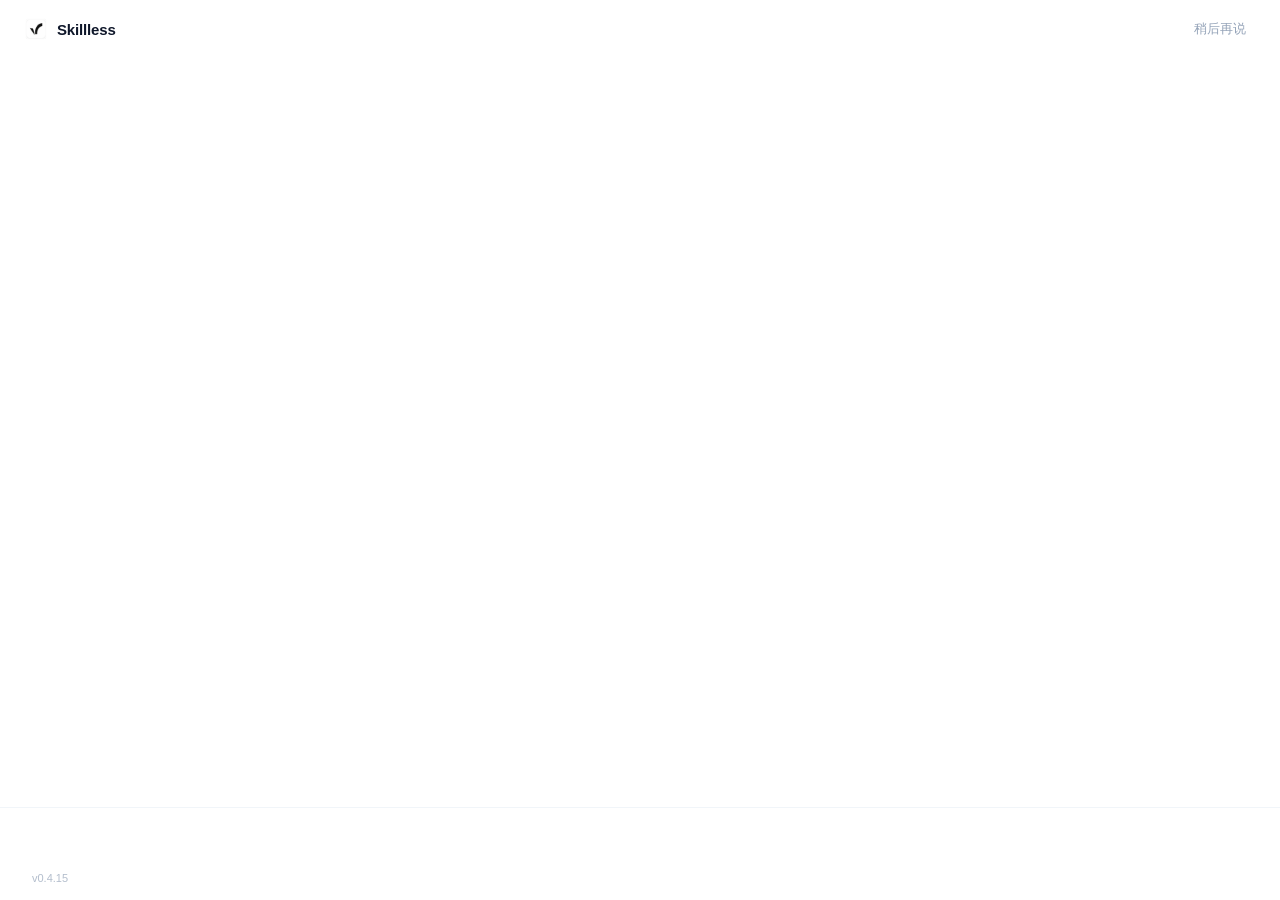
==== commit abe2351f: "feat(onboarding+dashboard) + docs: 引导流程 + 后台体验 + CHANGELOG / README onboarding（7 步引导，pywebview 内嵌）： " ====
--- a/onboarding/index.html
+++ b/onboarding/index.html
@@ -5,6 +5,9 @@
   <meta name="viewport" content="width=device-width, initial-scale=1" />
   <title>Skillless · 上手</title>
   <link rel="stylesheet" href="styles.css" />
+  <style>
+    .app-version { font-size: 11px; color: #94a3b8; margin-left: 8px; opacity: 0.7; font-weight: 400; }
+  </style>
 </head>
 <body>
   <div class="app">
@@ -24,6 +27,7 @@
     <footer class="foot">
       <div class="dots" id="dots"></div>
       <div class="actions" id="actions"></div>
+      <span class="app-version" id="app-version">v0.4.15</span>
     </footer>
   </div>
   <script src="app.js"></script>
--- a/onboarding/styles.css
+++ b/onboarding/styles.css
@@ -6,6 +6,12 @@
 
 * { box-sizing: border-box; margin: 0; padding: 0; }
 
+/* 引导窗在后台时暂停 CSS 无限动画，减轻 WebView GPU 占用 */
+body.onboarding-paused .demo-stage.run *,
+body.onboarding-paused .refine-stage.run * {
+  animation-play-state: paused !important;
+}
+
 html, body {
   height: 100%;
   font-family: -apple-system, "PingFang SC", "Helvetica Neue", sans-serif;
@@ -33,14 +39,17 @@
 .logo-mark {
   display: inline-flex; align-items: center; justify-content: center;
   width: 24px; height: 24px;
-  border-radius: 7px;
-  overflow: hidden;
+  flex-shrink: 0;
   background: transparent;
 }
 .logo-mark img {
   width: 100%; height: 100%;
-  object-fit: contain;
   display: block;
+  object-fit: cover;
+  /* WebView 常忽略 PNG 透明圆角，用 CSS 强制 macOS squircle */
+  border-radius: 28%;
+  clip-path: inset(0 round 28%);
+  -webkit-clip-path: inset(0 round 28%);
 }
 /* 图未生成时的 fallback：黑底白 S */
 .logo-mark.no-img {
@@ -1171,8 +1180,145 @@
 .new-md-form input:focus { border-color: #0284c7; }
 
 /* =========================================================
- * Step 3 · Try & Hotkey
+ * Step 5 · Copy mode & optional hotkey
  * ========================================================= */
+.copy-primary-card {
+  background: linear-gradient(180deg, #ecfdf5 0%, #ffffff 100%);
+  border: 1px solid #a7f3d0;
+  border-radius: 14px;
+  padding: 16px 18px;
+  margin-bottom: 14px;
+}
+.copy-primary-card h3 {
+  font-size: 15px;
+  font-weight: 700;
+  color: #065f46;
+  margin-bottom: 8px;
+}
+.copy-steps {
+  margin: 8px 0 12px;
+  padding-left: 1.2em;
+  font-size: 13.5px;
+  color: #334155;
+  line-height: 1.75;
+}
+.copy-steps kbd {
+  font-size: 12px;
+  padding: 1px 5px;
+  border-radius: 4px;
+  background: #f1f5f9;
+  border: 1px solid #e2e8f0;
+}
+.copy-status {
+  font-size: 13px;
+  min-height: 18px;
+  line-height: 1.5;
+  margin-bottom: 6px;
+}
+.copy-status.ok { color: #15803d; font-weight: 600; }
+.copy-hint {
+  font-size: 12px;
+  color: #64748b;
+  margin: 0;
+}
+.hk-advanced {
+  margin-bottom: 14px;
+  border: 1px dashed #e2e8f0;
+  border-radius: 12px;
+  padding: 10px 14px;
+  background: #fafafa;
+}
+.hk-advanced summary {
+  cursor: pointer;
+  font-size: 13px;
+  font-weight: 600;
+  color: #64748b;
+  user-select: none;
+}
+.hk-advanced[open] { padding-bottom: 14px; }
+.hk-advanced .perm-wizard { margin-top: 12px; }
+
+.perm-wizard {
+  background: linear-gradient(180deg, #f0f9ff 0%, #ffffff 100%);
+  border: 1px solid #bae6fd;
+  border-radius: 14px;
+  padding: 16px 18px;
+  margin-bottom: 14px;
+}
+.perm-wizard h3 {
+  font-size: 15px;
+  font-weight: 700;
+  color: #0c4a6e;
+  margin-bottom: 8px;
+}
+.perm-steps {
+  margin: 10px 0 14px;
+  padding-left: 0;
+  list-style: none;
+  font-size: 13px;
+  color: #334155;
+  line-height: 1.7;
+}
+.perm-steps li { padding: 2px 0; }
+.perm-steps strong { color: #0f172a; }
+.perm-actions {
+  display: flex;
+  gap: 8px;
+  flex-wrap: wrap;
+  margin-bottom: 10px;
+}
+.perm-status {
+  font-size: 12.5px;
+  min-height: 18px;
+  line-height: 1.5;
+}
+.perm-status.wait { color: #b45309; }
+.perm-status.ok { color: #15803d; font-weight: 600; }
+.perm-status.err { color: #b91c1c; }
+
+.hk-presets {
+  display: flex;
+  gap: 8px;
+  flex-wrap: wrap;
+  margin: 10px 0 4px;
+}
+.hk-preset {
+  padding: 8px 12px;
+  border-radius: 9px;
+  border: 1.5px solid #e5e7eb;
+  background: #f8fafc;
+  font-size: 12.5px;
+  font-weight: 600;
+  color: #334155;
+  cursor: pointer;
+  font-family: inherit;
+  transition: border-color 0.12s, background 0.12s;
+}
+.hk-preset:hover { border-color: #cbd5e1; background: #fff; }
+.hk-preset.active {
+  border-color: #0284c7;
+  background: #f0f9ff;
+  color: #0369a1;
+}
+.hk-preset small {
+  display: block;
+  font-weight: 500;
+  color: #64748b;
+  margin-top: 2px;
+  font-size: 11px;
+}
+.hk-copy-only {
+  margin-top: 12px;
+  padding-top: 12px;
+  border-top: 1px dashed #e5e7eb;
+}
+.hk-copy-only p {
+  font-size: 12px;
+  color: #64748b;
+  margin-bottom: 8px;
+  line-height: 1.55;
+}
+
 .hk-card {
   background: #ffffff;
   border: 1px solid #e5e7eb;
@@ -1418,8 +1564,43 @@
 .tc-note strong { color: #475569; }
 
 /* =========================================================
- * Step 4 · API Key（前后差异对比 + 输入框）
+ * Step 6 · API Key（内置 or 自备）
  * ========================================================= */
+.api-builtin-card {
+  background: linear-gradient(180deg, #ecfdf5 0%, #ffffff 100%);
+  border: 1px solid #a7f3d0;
+  border-radius: 14px;
+  padding: 16px 18px;
+  margin-bottom: 12px;
+}
+.api-builtin-badge {
+  display: inline-block;
+  font-size: 13px;
+  font-weight: 700;
+  color: #15803d;
+  background: #dcfce7;
+  padding: 4px 10px;
+  border-radius: 999px;
+  margin-bottom: 10px;
+}
+.api-builtin-note {
+  font-size: 12px;
+  color: #64748b;
+  margin: 10px 0 0;
+}
+.api-advanced {
+  margin-top: 8px;
+  padding: 10px 12px;
+  border: 1px dashed #e2e8f0;
+  border-radius: 10px;
+  background: #fafafa;
+}
+.api-advanced summary {
+  cursor: pointer;
+  font-size: 12.5px;
+  color: #64748b;
+  font-weight: 600;
+}
 .api-compare {
   display: grid;
   grid-template-columns: 1fr 1fr;
@@ -1582,9 +1763,198 @@
 /* —— 加载态 —— */
 .app.loading { opacity: 0.65; pointer-events: none; }
 
+/* —— 第 8 步：知识库 —— */
+.kb-grid {
+  display: grid;
+  grid-template-columns: 1fr 1fr;
+  gap: 12px;
+  margin: 14px 0 16px;
+}
+.kb-card {
+  background: #f8fafc;
+  border: 1px solid #e2e8f0;
+  border-radius: 12px;
+  padding: 14px 16px;
+}
+.kb-ico {
+  width: 24px;
+  height: 24px;
+  border-radius: 50%;
+  background: #0ea5e9;
+  color: #fff;
+  font-size: 13px;
+  font-weight: 700;
+  display: grid;
+  place-items: center;
+  margin-bottom: 8px;
+}
+.kb-title {
+  font-weight: 700;
+  font-size: 14px;
+  color: #0f172a;
+  margin-bottom: 4px;
+}
+.kb-desc { font-size: 13px; color: #475569; line-height: 1.55; }
+.kb-current {
+  border: 1px solid #cfe5fb;
+  background: #eff8ff;
+  border-radius: 12px;
+  padding: 14px 16px;
+  margin-bottom: 14px;
+}
+.kb-row {
+  display: flex;
+  gap: 12px;
+  font-size: 13px;
+  line-height: 1.6;
+}
+.kb-row .kb-k { color: #64748b; min-width: 72px; flex: 0 0 auto; }
+.kb-row .kb-v { color: #0f172a; font-weight: 600; word-break: break-all; }
+.kb-hint {
+  margin-top: 10px;
+  font-size: 12.5px;
+  color: #475569;
+  line-height: 1.6;
+}
+.kb-tips {
+  border: 1px dashed #e2e8f0;
+  border-radius: 12px;
+  padding: 12px 16px;
+  background: #fff;
+}
+.kb-tips h4 { font-size: 13px; margin: 0 0 8px; color: #0f172a; }
+.kb-tips ul { margin: 0; padding-left: 18px; }
+.kb-tips li { font-size: 13px; color: #334155; line-height: 1.7; }
+
+/* —— KB 三列对比演示（输入 / 已有 / 输出） —— */
+.kb-demo {
+  display: grid;
+  grid-template-columns: 1fr 1fr 1.25fr;
+  gap: 12px;
+  margin: 18px 0 16px;
+}
+.kb-demo-col {
+  background: #fff;
+  border: 1px solid #e2e8f0;
+  border-radius: 12px;
+  overflow: hidden;
+  display: flex;
+  flex-direction: column;
+}
+.kb-col-out {
+  border-color: #93c5fd;
+  box-shadow: 0 6px 18px rgba(37, 99, 235, 0.08);
+}
+.kb-col-head {
+  display: flex;
+  align-items: baseline;
+  gap: 8px;
+  padding: 10px 14px;
+  background: #f8fafc;
+  border-bottom: 1px solid #e2e8f0;
+}
+.kb-col-out .kb-col-head {
+  background: #eff6ff;
+  border-bottom-color: #bfdbfe;
+}
+.kb-col-tag {
+  font-size: 11.5px;
+  font-weight: 700;
+  letter-spacing: 0.04em;
+  color: #475569;
+  padding: 2px 8px;
+  border-radius: 6px;
+  background: #e2e8f0;
+}
+.kb-col-tag.primary { background: #2563eb; color: #fff; }
+.kb-col-sub {
+  font-size: 11px;
+  color: #94a3b8;
+}
+.kb-col-body {
+  padding: 12px 14px;
+  font-size: 12.5px;
+  line-height: 1.6;
+  color: #334155;
+  flex: 1 1 auto;
+  min-height: 0;
+}
+.kb-col-body p { margin: 0; }
+.kb-col-mono {
+  font-family: ui-monospace, "SF Mono", Menlo, monospace;
+  font-size: 11.5px;
+  background: #f8fafc;
+  color: #475569;
+  white-space: pre;
+}
+.kb-md-line { padding: 1px 0; }
+.kb-md-line:first-letter { color: #0284c7; }
+
+/* AI 输出列内部分块 */
+.kb-out-section h4 {
+  margin: 0 0 6px;
+  font-size: 13px;
+  color: #0f172a;
+}
+.kb-out-section ul {
+  margin: 0 0 12px;
+  padding-left: 18px;
+}
+.kb-out-section li {
+  font-size: 12.5px;
+  color: #334155;
+  line-height: 1.65;
+  margin: 1px 0;
+}
+.kb-out-section li strong { color: #b45309; }
+
+/* 「📚 与你的笔记」旁白 */
+.kb-out-aside {
+  margin-top: 10px;
+  padding-top: 10px;
+  border-top: 1px dashed #cbd5e1;
+}
+.kb-aside-head {
+  font-size: 12px;
+  font-weight: 700;
+  color: #0369a1;
+  margin-bottom: 6px;
+}
+.kb-aside-line {
+  display: flex;
+  gap: 6px;
+  align-items: flex-start;
+  margin: 4px 0;
+  font-size: 12px;
+  color: #334155;
+  line-height: 1.55;
+}
+.kb-aside-tag {
+  flex: 0 0 auto;
+  font-size: 10.5px;
+  font-weight: 700;
+  padding: 1px 6px;
+  border-radius: 4px;
+  white-space: nowrap;
+}
+.kb-aside-tag.warn { background: #fef3c7; color: #92400e; }
+.kb-aside-tag.tip  { background: #dbeafe; color: #1e40af; }
+.kb-aside-line code {
+  background: #e0f2fe;
+  color: #075985;
+  padding: 0 4px;
+  border-radius: 3px;
+  font-family: ui-monospace, Menlo, monospace;
+  font-size: 11px;
+}
+
 /* —— 自适应 —— */
+@media (max-width: 900px) {
+  .kb-demo { grid-template-columns: 1fr; }
+}
 @media (max-width: 720px) {
   .compare2 { grid-template-columns: 1fr; }
+  .kb-grid { grid-template-columns: 1fr; }
 }
 
 @media (prefers-reduced-motion: reduce) {
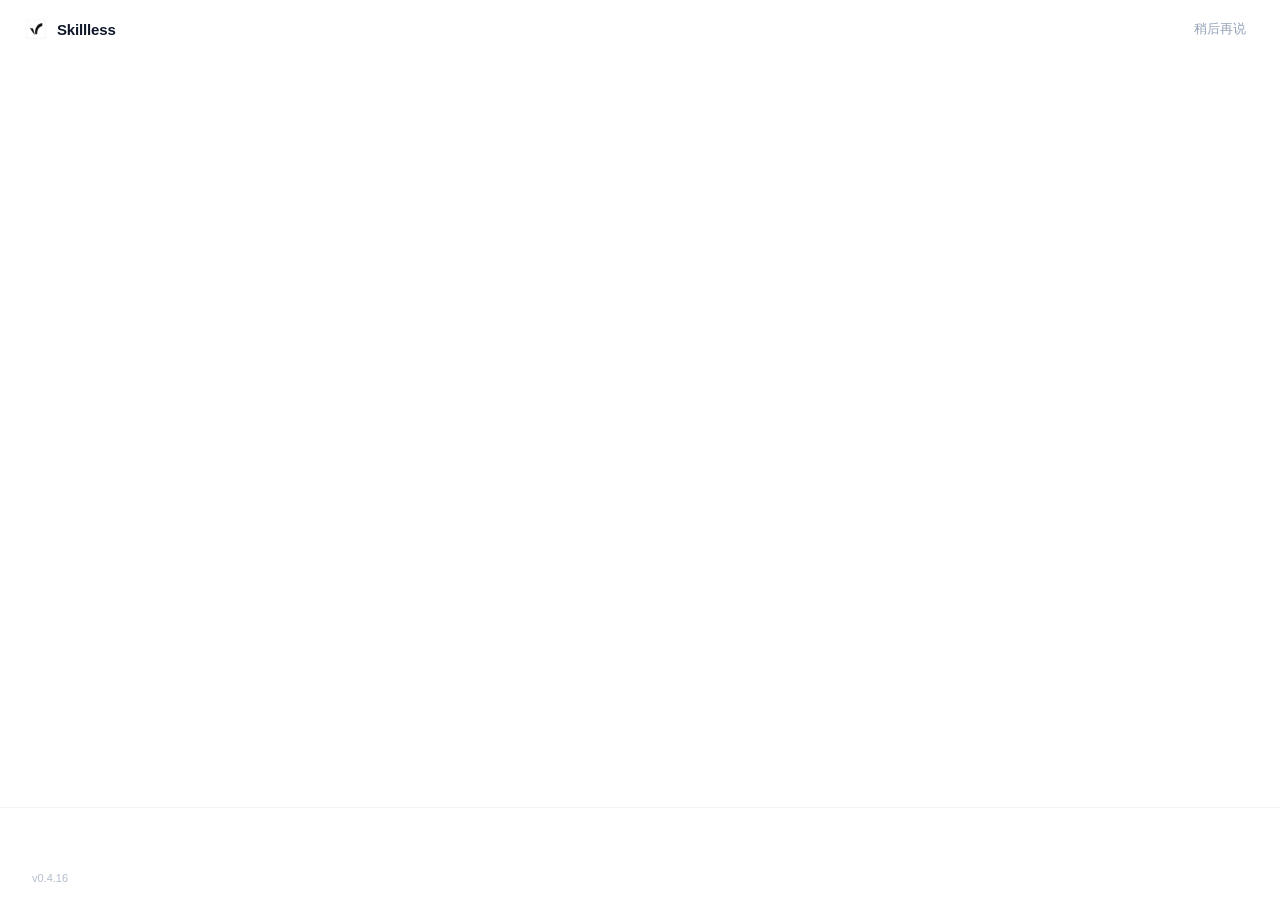
==== commit 989cbb52: "chore(release): 同步 v0.4.16 版本号到各处显示位 release.sh 把版本号写入： - version.py（SemVer 单一来源） - Skillless.spec（P" ====
--- a/onboarding/index.html
+++ b/onboarding/index.html
@@ -27,7 +27,7 @@
     <footer class="foot">
       <div class="dots" id="dots"></div>
       <div class="actions" id="actions"></div>
-      <span class="app-version" id="app-version">v0.4.15</span>
+      <span class="app-version" id="app-version">v0.4.16</span>
     </footer>
   </div>
   <script src="app.js"></script>
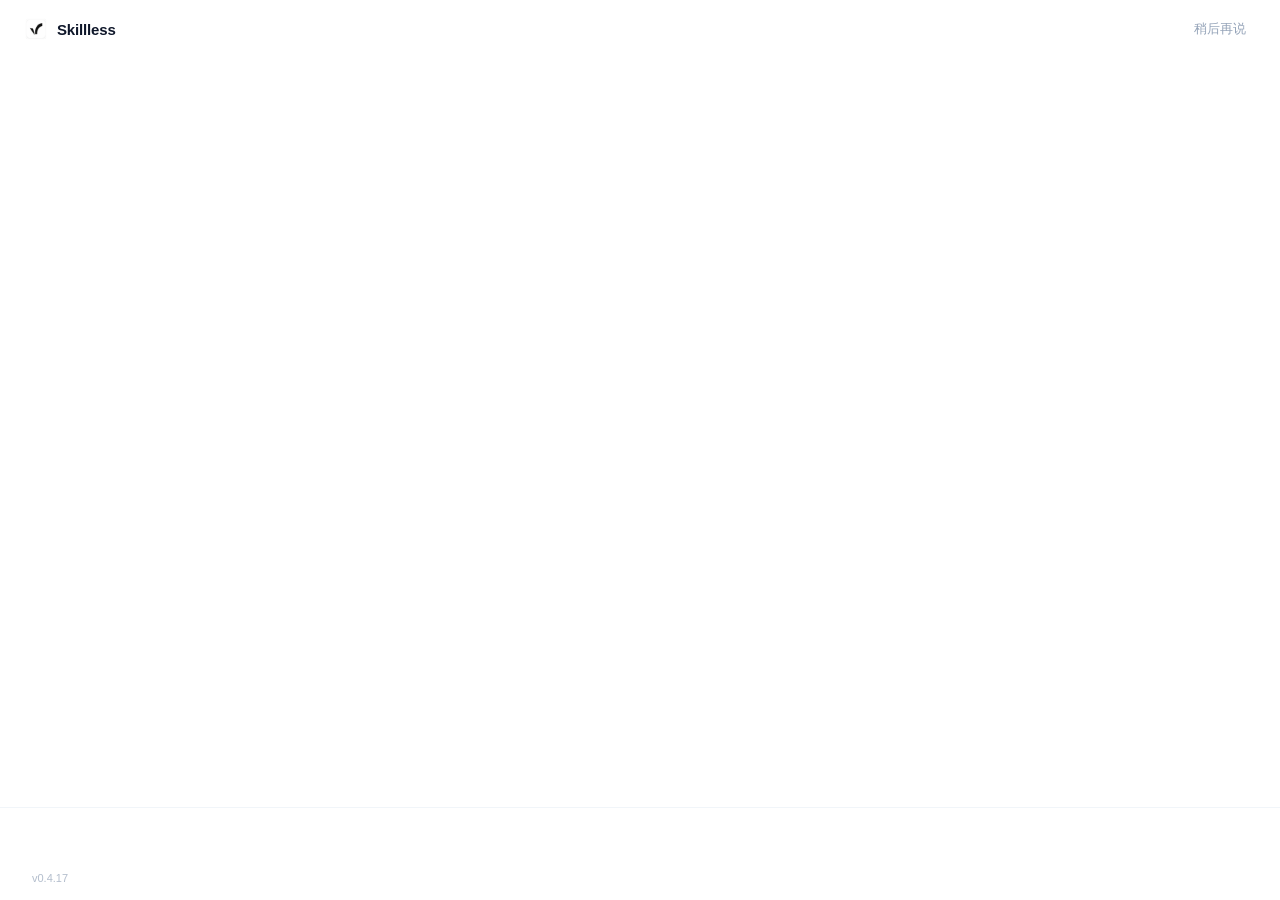
==== commit 55840b0e: "release: v0.4.17 release.sh 自动归档 [Unreleased] → [0.4.17] + bump 各处版本号常量  Co-authored-by: Cursor <cur" ====
--- a/onboarding/index.html
+++ b/onboarding/index.html
@@ -27,7 +27,7 @@
     <footer class="foot">
       <div class="dots" id="dots"></div>
       <div class="actions" id="actions"></div>
-      <span class="app-version" id="app-version">v0.4.16</span>
+      <span class="app-version" id="app-version">v0.4.17</span>
     </footer>
   </div>
   <script src="app.js"></script>
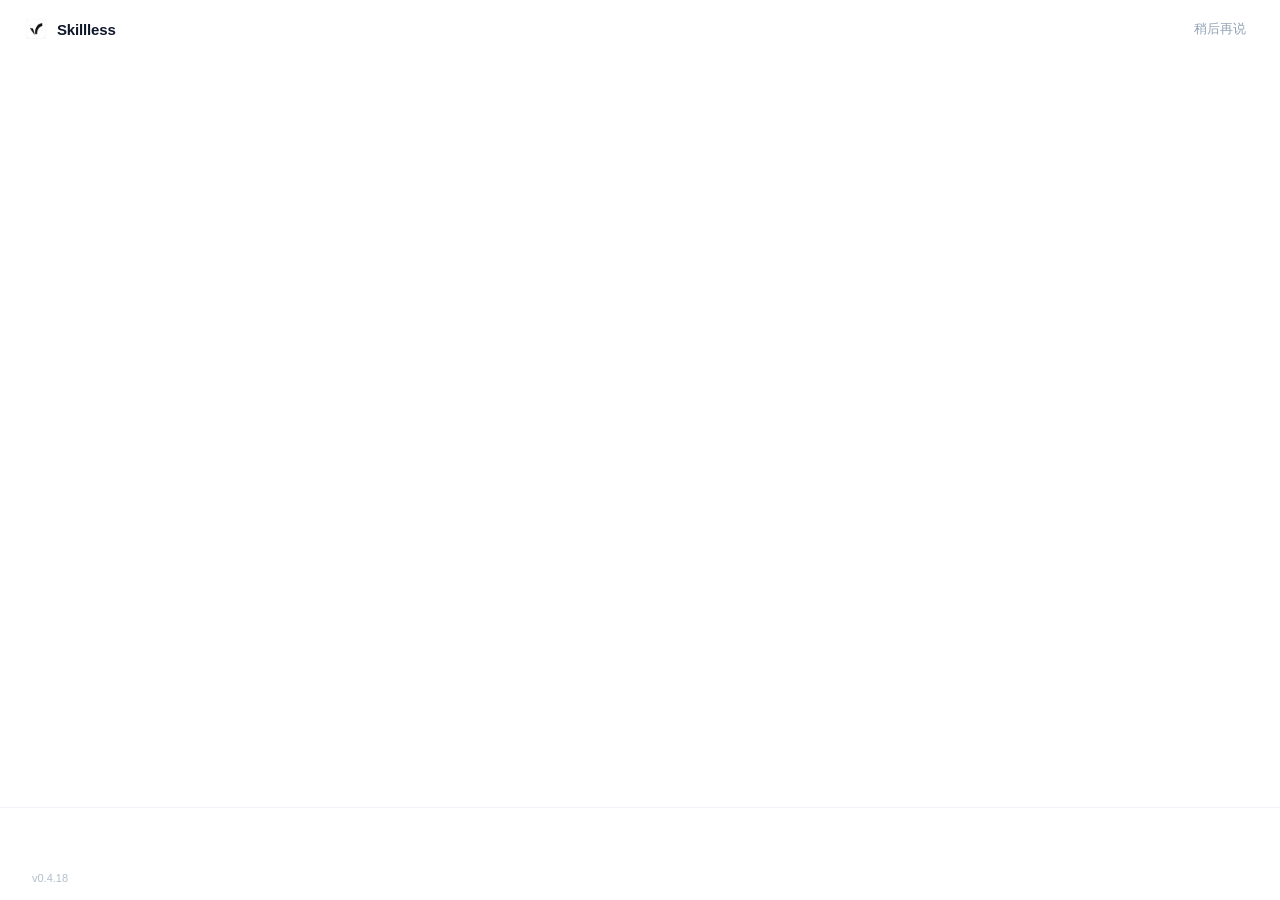
==== commit e572b524: "release: v0.4.18 Co-authored-by: Cursor <cursoragent@cursor.com>" ====
--- a/onboarding/index.html
+++ b/onboarding/index.html
@@ -27,7 +27,7 @@
     <footer class="foot">
       <div class="dots" id="dots"></div>
       <div class="actions" id="actions"></div>
-      <span class="app-version" id="app-version">v0.4.17</span>
+      <span class="app-version" id="app-version">v0.4.18</span>
     </footer>
   </div>
   <script src="app.js"></script>
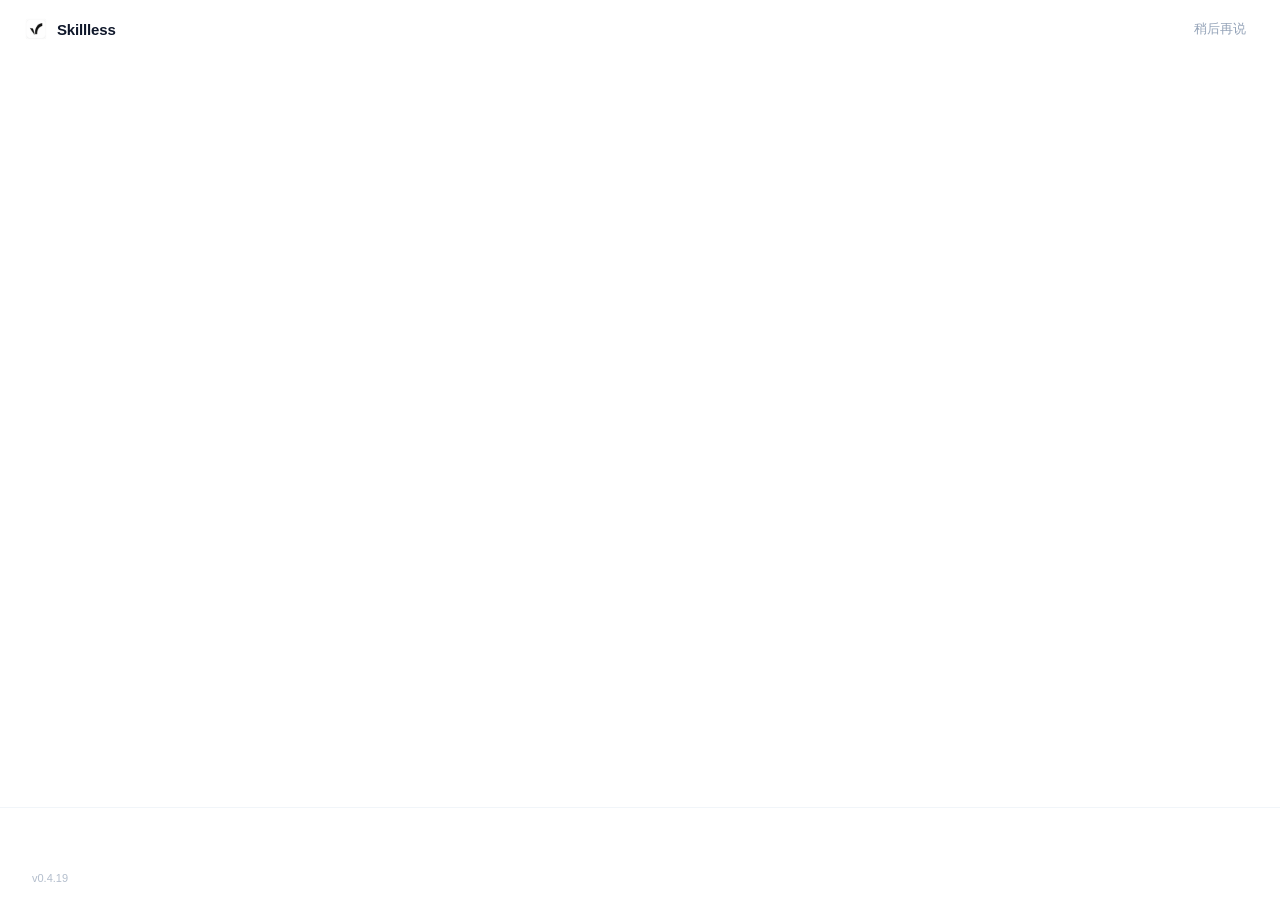
==== commit 0b2d3cb0: "release: v0.4.19 Co-authored-by: Cursor <cursoragent@cursor.com>" ====
--- a/onboarding/index.html
+++ b/onboarding/index.html
@@ -27,7 +27,7 @@
     <footer class="foot">
       <div class="dots" id="dots"></div>
       <div class="actions" id="actions"></div>
-      <span class="app-version" id="app-version">v0.4.18</span>
+      <span class="app-version" id="app-version">v0.4.19</span>
     </footer>
   </div>
   <script src="app.js"></script>
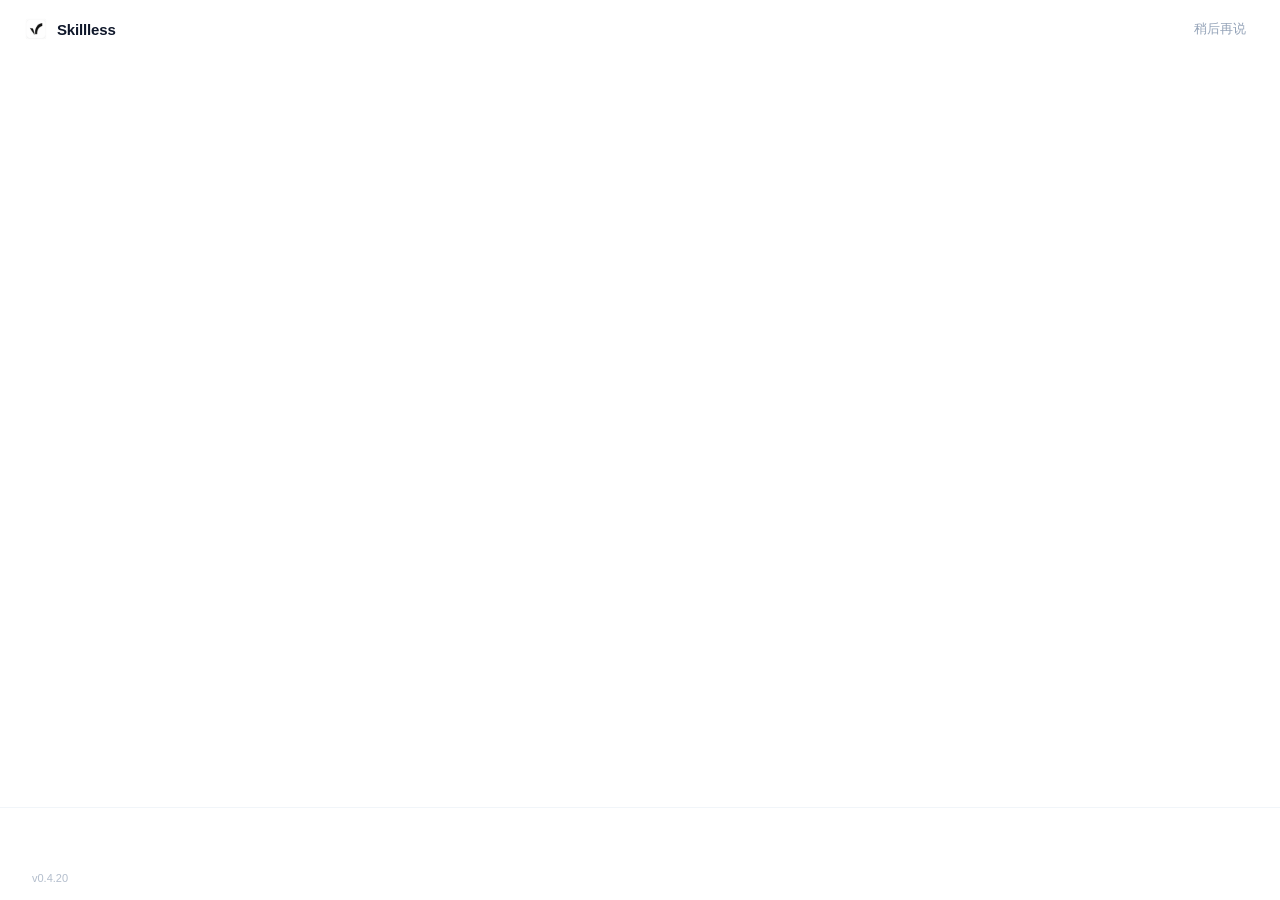
==== commit e8a3d2bc: "release: v0.4.20 Co-authored-by: Cursor <cursoragent@cursor.com>" ====
--- a/onboarding/index.html
+++ b/onboarding/index.html
@@ -27,7 +27,7 @@
     <footer class="foot">
       <div class="dots" id="dots"></div>
       <div class="actions" id="actions"></div>
-      <span class="app-version" id="app-version">v0.4.19</span>
+      <span class="app-version" id="app-version">v0.4.20</span>
     </footer>
   </div>
   <script src="app.js"></script>
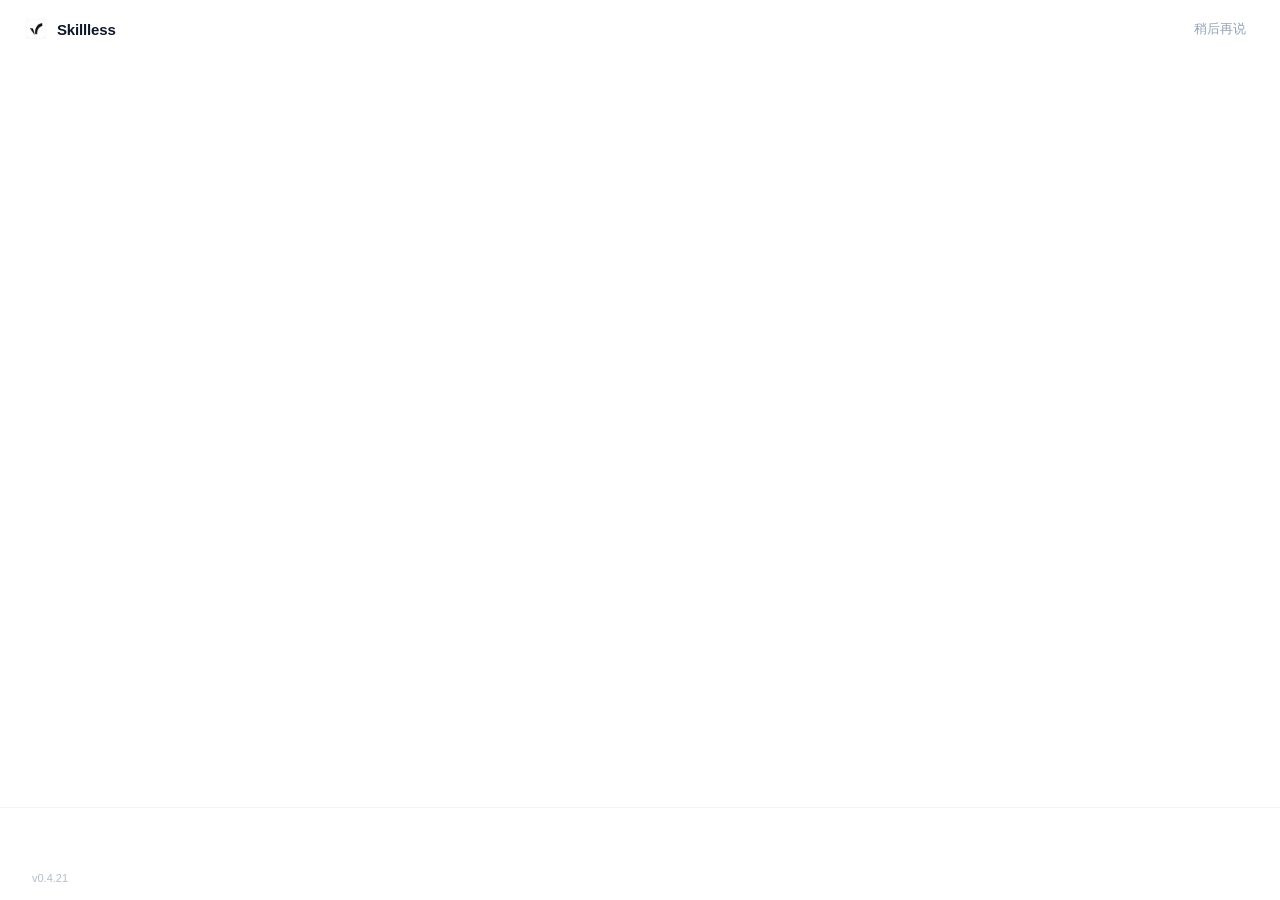
==== commit 0464cf21: "feat(onboarding+perf): 双击⌘C引导 + 去API步 + 极速prompt瘦身 引导： - 7步→6步，去掉 API Key 配置（熟人版内置 Key） - 全文改为「双击 ⌘C" ====
--- a/onboarding/index.html
+++ b/onboarding/index.html
@@ -27,7 +27,7 @@
     <footer class="foot">
       <div class="dots" id="dots"></div>
       <div class="actions" id="actions"></div>
-      <span class="app-version" id="app-version">v0.4.20</span>
+      <span class="app-version" id="app-version">v0.4.21</span>
     </footer>
   </div>
   <script src="app.js"></script>
